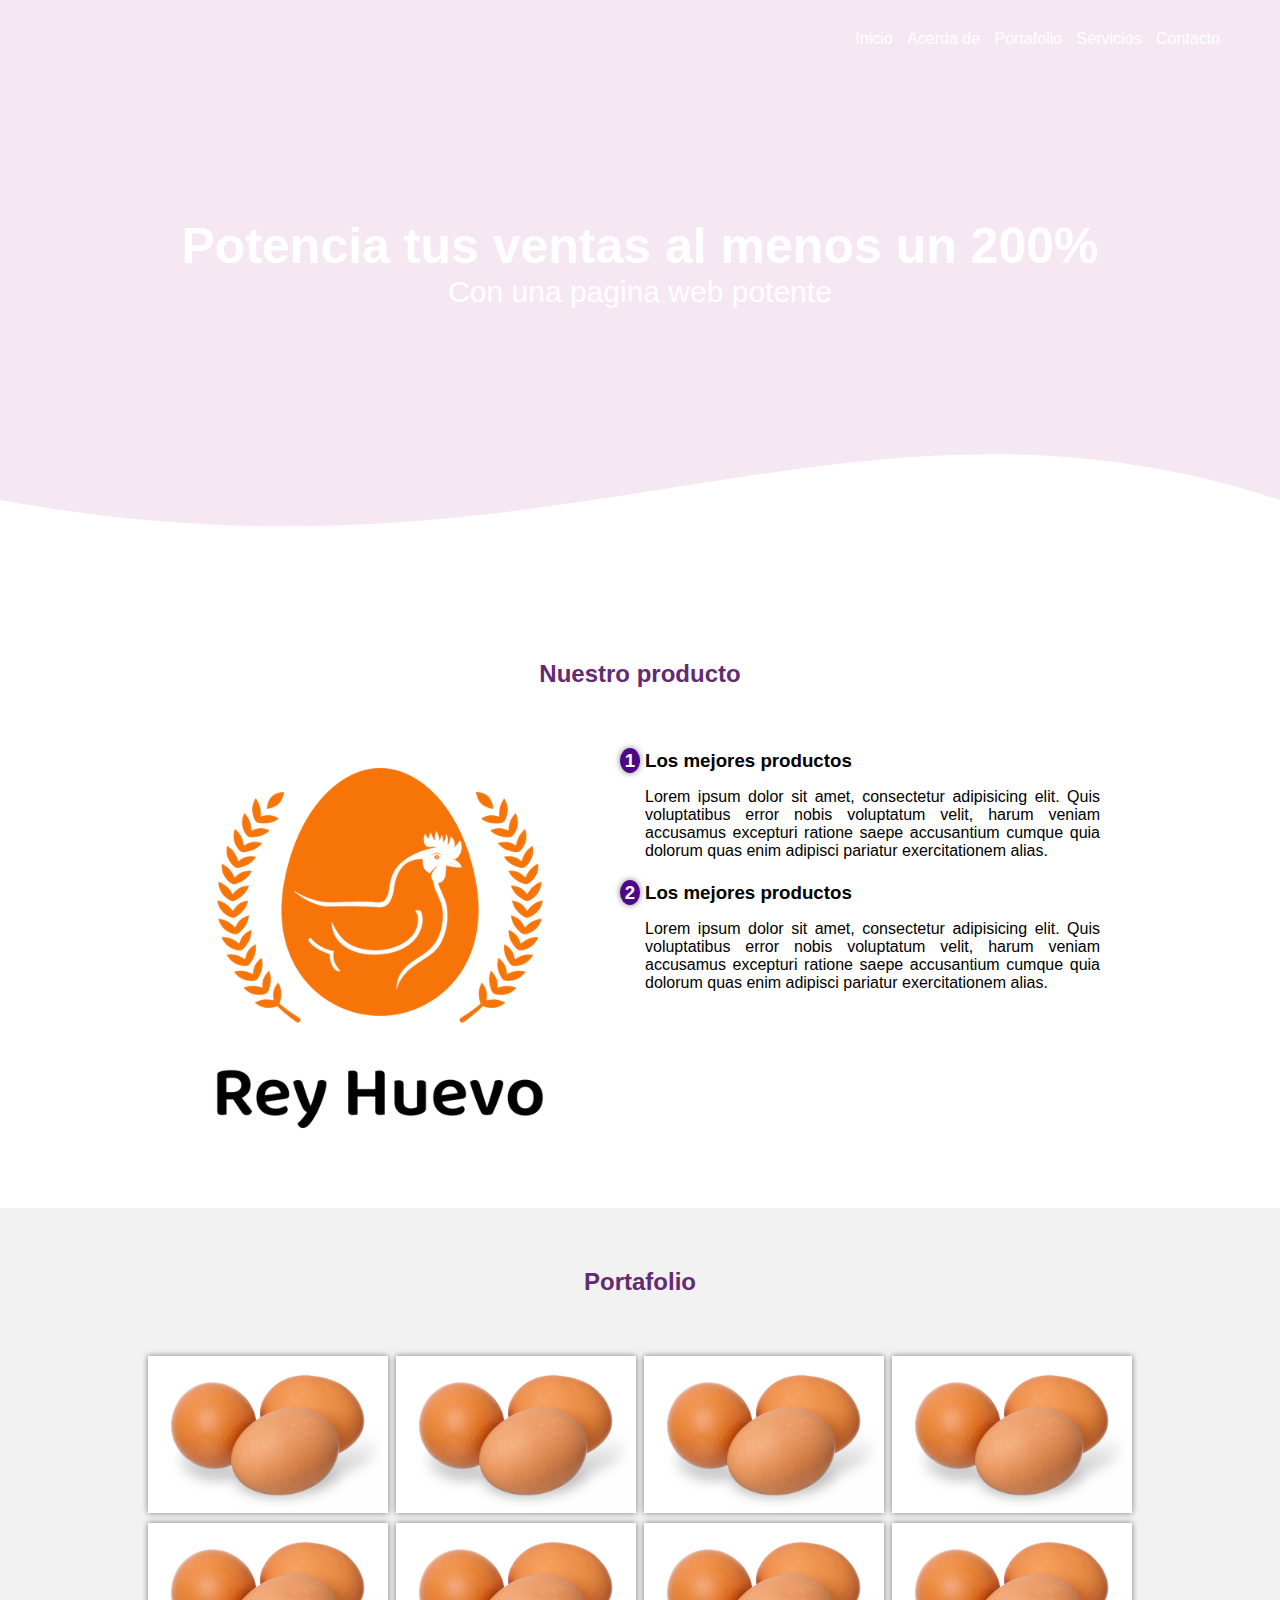
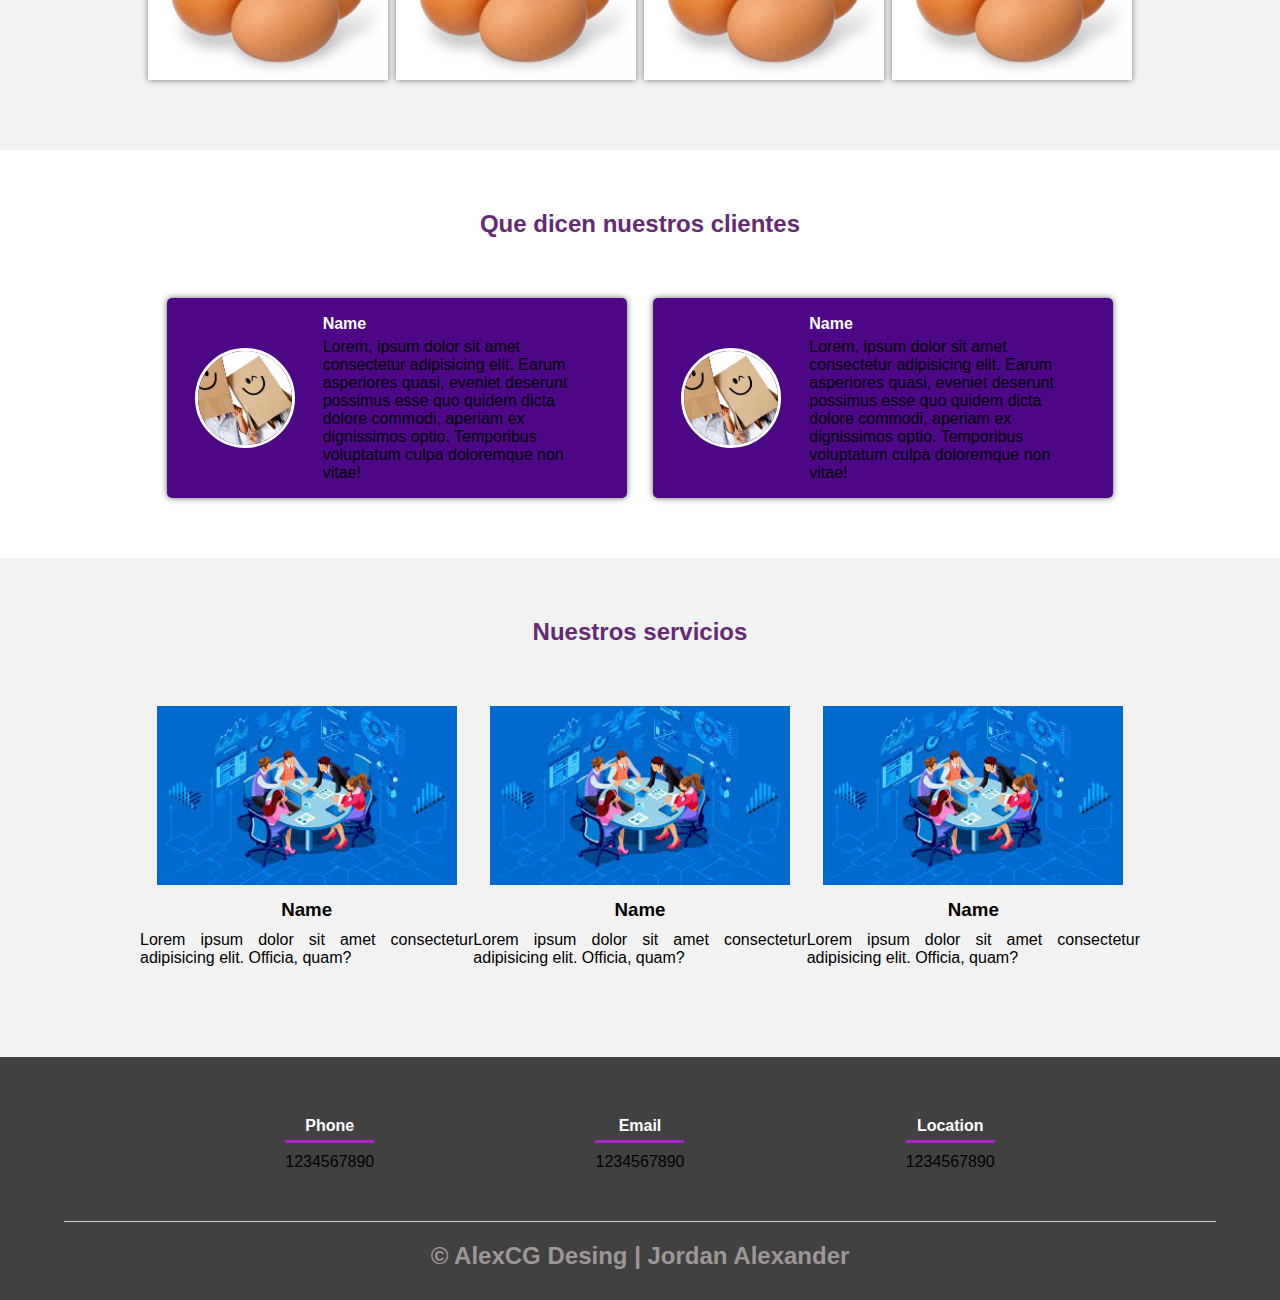
==== index.html @ fd24d92a "Initial commit" ====
<!DOCTYPE html>
<html lang="es">

<head>
    <meta charset="UTF-8">
    <meta name="viewport" content="width=device-width, initial-scale=1.0">
    <title>Administrador Animal Case Clinic</title>
    <!-- falta poner el icono en el 1 link -->
    <link rel="shortcut icon" href="Imagenes/huevo-logo.webp" type="image/x-icon">
    <link rel="stylesheet" href="./css/estilos.css">
    <link rel="preconnect" href="https://fonts.googleapis.com">
<link rel="preconnect" href="https://fonts.gstatic.com" crossorigin>
<link href="https://fonts.googleapis.com/css2?family=Open+Sans:ital,wght@0,300..800;1,300..800&display=swap" rel="stylesheet">
</head>

<body>

    <header>
        <nav>
            <a href="#">Inicio</a>
            <a href="#">Acerda de </a>
            <a href="#">Portafolio</a>
            <a href="#">Servicios</a>
            <a href="#">Contacto</a>
        </nav>
        <section class="textos-header">
            <h1>Potencia tus ventas al menos un 200%</h1>
            <h2>Con una pagina web potente</h2>
        </section>
        <div class="wave" style="height: 150px; overflow: hidden;"><svg viewBox="0 0 500 150" preserveAspectRatio="none"
                style="height: 100%; width: 100%;">
                <path d="M0.00,49.98 C219.80,153.77 329.85,-92.92 500.00,49.98 L500.00,150.00 L0.00,150.00 Z"
                    style="stroke: none; fill: #fff;"></path>
            </svg></div>
    </header>
    <main>
        <section class="contenedor sobre-nosotros">
            <h2 class="titulo">Nuestro producto</h2>
            <div class="contenedor-sobre-nosotros">
                <img src="Imagenes/huevo-logo.webp" alt="" class="imagen-about-us">
                <div class="contenido-textos">
                    <h3><span>1</span>Los mejores productos</h3>
                    <p>Lorem ipsum dolor sit amet, consectetur adipisicing elit. Quis voluptatibus error nobis
                        voluptatum velit, harum veniam accusamus excepturi ratione saepe accusantium cumque quia dolorum
                        quas enim adipisci pariatur exercitationem alias.</p>
                    <h3><span>2</span>Los mejores productos</h3>
                    <p>Lorem ipsum dolor sit amet, consectetur adipisicing elit. Quis voluptatibus error nobis
                        voluptatum velit, harum veniam accusamus excepturi ratione saepe accusantium cumque quia dolorum
                        quas enim adipisci pariatur exercitationem alias.</p>
                </div>
            </div>
        </section>
        <section class="portafolio">
            <div class="contenedor">
                <h2 class="titulo">Portafolio</h2>
                <div class="galeria-port">
                    <!-- Aqui se cambian las imagenes -->
                    <div class="imagen-port">
                        <img src="Imagenes/img 1.avif" alt="">
                        <div class="hover-galeria">
                            <img class="icono"  src="Imagenes/icono.jpg" alt="">
                            <p>Nuestro trabajo</p>
                        </div>
                    </div>
                    <div class="imagen-port">
                        <img src="Imagenes/img 1.avif" alt="">
                        <div class="hover-galeria">
                            <img class="icono"   src="Imagenes/icono.jpg" alt="">
                            <p>Nuestro trabajo</p>
                        </div>
                    </div>
                    <div class="imagen-port">
                        <img src="Imagenes/img 1.avif" alt="">
                        <div class="hover-galeria">
                            <img class="icono" src="Imagenes/icono.jpg" alt="">
                            <p>Nuestro trabajo</p>
                        </div>
                    </div>
                    <div class="imagen-port">
                        <img src="Imagenes/img 1.avif" alt="">
                        <div class="hover-galeria">
                            <img class="icono" src="Imagenes/icono.jpg" alt="">
                            <p>Nuestro trabajo</p>
                        </div>
                    </div>
                    <div class="imagen-port">
                        <img src="Imagenes/img 1.avif" alt="">
                        <div class="hover-galeria">
                            <img class="icono" src="Imagenes/icono.jpg" alt="">
                            <p>Nuestro trabajo</p>
                        </div>
                    </div>
                    <div class="imagen-port">
                        <img src="Imagenes/img 1.avif" alt="">
                        <div class="hover-galeria">
                            <img class="icono" src="Imagenes/icono.jpg" alt="">
                            <p>Nuestro trabajo</p>
                        </div>
                    </div>
                    <div class="imagen-port">
                        <img src="Imagenes/img 1.avif" alt="">
                        <div class="hover-galeria">
                            <img class="icono" src="Imagenes/icono.jpg" alt="">
                            <p>Nuestro trabajo</p>
                        </div>
                    </div>
                    <div class="imagen-port">
                        <img src="Imagenes/img 1.avif" alt="">
                        <div class="hover-galeria">
                            <img class="icono" src="Imagenes/icono.jpg" alt="">
                            <p>Nuestro trabajo</p>
                        </div>
                    </div>
                </div>
            </div>
        </section>
        <section class="clientes contenedor">
            </div>
            <h2 class="titulo">Que dicen nuestros clientes</h2>
            <div class="cards">
                <div class="card">
                    <img src="Imagenes/clientes.jpg" alt="">
                    <div class="contenido-texto-card">
                        <h4>Name</h4>
                        <p>
                            Lorem, ipsum dolor sit amet consectetur adipisicing elit. Earum asperiores quasi, eveniet
                            deserunt possimus esse quo quidem dicta dolore commodi, aperiam ex dignissimos optio.
                            Temporibus
                            voluptatum culpa doloremque non vitae!
                        </p>
                    </div>
                </div>
                <div class="card">
                    <img src="Imagenes/clientes.jpg" alt="">
                    <div class="contenido-texto-card">
                        <h4>Name</h4>
                        <p>
                            Lorem, ipsum dolor sit amet consectetur adipisicing elit. Earum asperiores quasi, eveniet
                            deserunt possimus esse quo quidem dicta dolore commodi, aperiam ex dignissimos optio.
                            Temporibus
                            voluptatum culpa doloremque non vitae!
                        </p>
                    </div>
                </div>
        </section>
        <section class="abaut-services">
            <div class="contenedor">
                <h2 class="titulo">Nuestros servicios</h2>
                <div class="servicio-cont">
                    <div class="servicio-ind">
                        <img src="Imagenes/trabajo.jpg" alt="">
                        <h3>Name</h3>
                        <p>
                            Lorem ipsum dolor sit amet consectetur adipisicing elit. Officia, quam?
                        </p>
                    </div>
                    <div class="servicio-ind">
                        <img src="Imagenes/trabajo.jpg" alt="">
                        <h3>Name</h3>
                        <p>
                            Lorem ipsum dolor sit amet consectetur adipisicing elit. Officia, quam?
                        </p>
                    </div>
                    <div class="servicio-ind">
                        <img src="Imagenes/trabajo.jpg" alt="">
                        <h3>Name</h3>
                        <p>
                            Lorem ipsum dolor sit amet consectetur adipisicing elit. Officia, quam?
                        </p>
                    </div>
                </div>
            </div>
        </section>
    </main>
    <footer>
        <div class="contenedor-footer">
            <div class="content-foo">
                <h4>Phone</h4>
                <p>1234567890</p>
            </div>
            <div class="content-foo">
                <h4>Email</h4>
                <p>1234567890</p>
            </div>
            <div class="content-foo">
                <h4>Location</h4>
                <p>1234567890</p>
            </div>
        </div>
        <h2 class="titulo-final">&copy; AlexCG Desing | Jordan Alexander</h2>
    </footer>
</body>

</html>
---- css/estilos.css ----
*{
    margin: 0;
    padding: 0;
    box-sizing: border-box;
}

body{
    font-family: 'Franklin Gothic Medium', 'Arial Narrow', Arial, sans-serif;
}

.contenedor{
    padding: 60px 0;
    width: 90%;
    max-width: 1000px;
    margin: auto;
    overflow: hidden;
}

.titulo{
    color: #642a73;
    font-size: 30p;
    text-align: center;
    margin-bottom: 60px;
}

/* Header */

header{
    width: 100%;
    height: 600px;
    background: #bc4e9d21;
    background: -webkit-linear-gradient(to right hsla(340, 95%, 50%, 0.541), hsla(317, 45%, 52%, 0.664)), url(.Imagenes/portada2.jpg);
    /* Falta mirar lo de la url para la imagen de la portada */
    background: linear-gradient(to right hsla(340, 95%, 50%, 0.541), hsla(317, 45%, 52%, 0.664)), url(./Imagenes/portada2.jpg);
    background-attachment: fixed;
    position: relative;
    
}

nav{
    text-align: right;
    padding: 30px 50px 0 0;
}

nav > a{
    color: #fff;
    font-weight: 300;
    text-decoration: none;
    margin-right: 10px;
}

nav > a:hover{
    text-decoration: underline;

}

header .textos-header{
    display: flex;
    height: 430px;
    width: 100%;
    align-items: center;
    justify-content: center;
    flex-direction: column;
    text-align: center;
}

.textos-header h1{
    font-size: 50px;
    color: #fff;
}

.textos-header h2{
    font-size: 30px;
    font-weight: 300;
    color: #fff;
}

.wave{
    position: absolute;
    bottom: 0;
    width: 100%;
}

/* About us*/

main.sobre-nosotros{
    padding: 30px 0 60px 0;
}

.contenedor-sobre-nosotros{
    display: flex;
    justify-content: space-evenly;
}

.sobre-nosotros .contenido-textos{
    display: block;
    justify-content: space-evenly;
}

.imagen-about-us{
    width: 40%;
}

.sobre-nosotros .contenido-textos{
    width: 48%;
}

.contenido-textos h3{
    margin-bottom: 15px;
}

/* Se configura lo de nuestros prodcutos la parte de los numeros */
.contenido-textos h3 span{
    background: #4d0686;
    color: #fff;
    border-radius: 50%;
    display: inline-block;
    text-align: center;
    width: 20px;
    height: 25px;
    padding: 2px;
    box-shadow: 0 0 6px 0 rgba(0, 0, 0, .5);
    margin-right: 5px;
}

/* Se configura el texto donde dice los mejores productos en el padding */
.contenido-textos p{
    padding: 0px 0px 20px 25px;
    font-weight: 300;
    text-align: justify;
}

/* GALERIA */

.portafolio{
    background: #f2f2f2;
}

.galeria-port{
    display: flex;
    justify-content: space-evenly;
    flex-wrap: wrap;
}

.imagen-port{
    width: 24%;
    margin-bottom: 10px;
    overflow: hidden;
    position: relative;
    cursor: pointer;
    box-shadow: 0 0 6px 0 rgba(0, 0, 0, .5);
}

.imagen-port .icono{
    width: 50%;
}

.imagen-port > img{
    width: 100%;
    height: 100%;
    object-fit: cover;
    display: block;
}

.hover-galeria{
    position: absolute;
    width: 100%;
    height: 100%;
    top: 0;
    transform: scale(0);
    background: hsla(273, 91%, 27%, 0.7);
    transition: transform .5s;
    display: flex;
    align-items: center;
    justify-content: center;
    flex-direction: column;
}

.hover-galeria img{
    width: 50px;
}

.hover-galeria p´{
    color: #fff;
}

.imagen-port:hover .hover-galeria{
    transform: scale(1);
}

/* Clientes */

.cards{
    display: flex;
    justify-content: space-evenly;
}

.cards .card{
    background: #4d0686;
    display: flex;
    width: 46%;
    height: 200px;
    align-items: center;
    justify-content: space-evenly;
    border-radius: 5px;
    box-shadow: 0 0 6px 0 rgba(0, 0, 0, 0.6);
}

.cards .card img{
    width: 100px;
    height: 100px;
    object-fit: cover;
    border: 3px solid #fff;
    border-radius: 50%;
    display: block;
}

.cards .card > .contenido-texto-card{
    width: 60%;
    color: #fff;
}

.cards .card > .contenido-texto-card p{
    font-weight: 300;
    padding-top: 5px;
    color: black;
}

/* Our team */

.abaut-services{
    background: #f2f2f2;
    padding-bottom: 30px;
}

.servicio-cont{
    display: flex;
    justify-content: space-between;
    align-items: center;
}

.servicio-ind{
    width: 50%;
    text-align: center;
}

.servicio-ind img{
    width: 90%;
}

.servicio-ind h3{
    margin: 10px 0;
}

.servicio-ind p{
    font-weight: 300;
    text-align: justify;
}

/* footer */

footer{
    background: #414141;
    padding: 60px 0 30px 0;
    margin: auto;
    overflow: hidden;
}

.contenedor-footer{
    display: flex;
    width: 90%;
    justify-content: space-evenly;
    margin: auto;
    padding-bottom: 50px;
    border-bottom: 1px solid #ccc;
}

.content-foo{
    text-align: center;
}

.content-foo h4{
    color: #fff;
    border-bottom: 3px solid #af20d3;
    padding-bottom: 5px;
    margin-bottom: 10px;
}

.contet-foo p{
    color: #ccc;
}

.titulo-final{
    text-align: center;
    font-size: 24px;
    margin: 20px 0 0 0;
    color: #9e9797;
}

@media screen and (max-width:900px){
    header{
        background-position: center;
    }

    .contenedor-sobre-nosotros{
        flex-direction: column;
        justify-content: center;
        align-items: center;
    }

    .sobre-nosotros .contenido-textos{
        width: 90%;
    }

    .imagen-about-us{
        width: 90%;
    }

    /* GALERIA */

    .imagen-port{
        width: 44%;
    }

    /*Clientes*/

    .cards{
        flex-direction: column;
        justify-content: center;
        align-items: center;
    }

    .cards .card{
        width: 90%;
    }

    .cards .card:first-child{
        margin-bottom: 30px;
    }

    /* servicios */

    .servicio-cont{ 
        justify-content: center;
        flex-direction: column;
    }

    .servicio-ind{
        width: 90%;
        text-align: center;
    }

    .servicio-ind:nth-child(1), .servicio-ind:nth-child(2){
        margin-bottom: 60px;
    }

    .servicio-ind img{
        width: 90%;
    }
}

@media screen and (max-width:500px){
    nav{
        text-align: center;
        padding: 30px 0 0 0;
    }

    nav > a{
        margin-right: 5px;
    }

    .textos-header h1{
        font-size: 35px;
    }
    
    .textos-header h2{
        font-size: 20px;
    }

    /* ABOUT AS*/

    .imagen-about-us{
        margin-bottom: 60px;
        width: 99%;
    }

    .sobre-nosotros .contenido-textos{
        width: 95%;
    }

    /* GALERIA */

    .imagen-port{
        width: 95%;
    }

    /* Clientes */
    .cards .card{
        height: 450px;
        display: flex;
        flex-direction: column;
        align-items: center;
        text-align: center;
    }

    .cards .card img{
        width: 90px;
        height: 90px;
    }

    /* Footer */

    .contenedor-footer{
        flex-direction: column;
        border: none;
    }

    .content-foo{
        margin-bottom: 20px;
        text-align: center;
    }

    .content-foo h4{
        border: none;
    }

    .content-foo p{
        color: #ccc;
        border-bottom: 1px solid #f2f2f2;
        padding-bottom: 20px;
    }

    .titulo-final{
        font-size: 20px;
    }
}
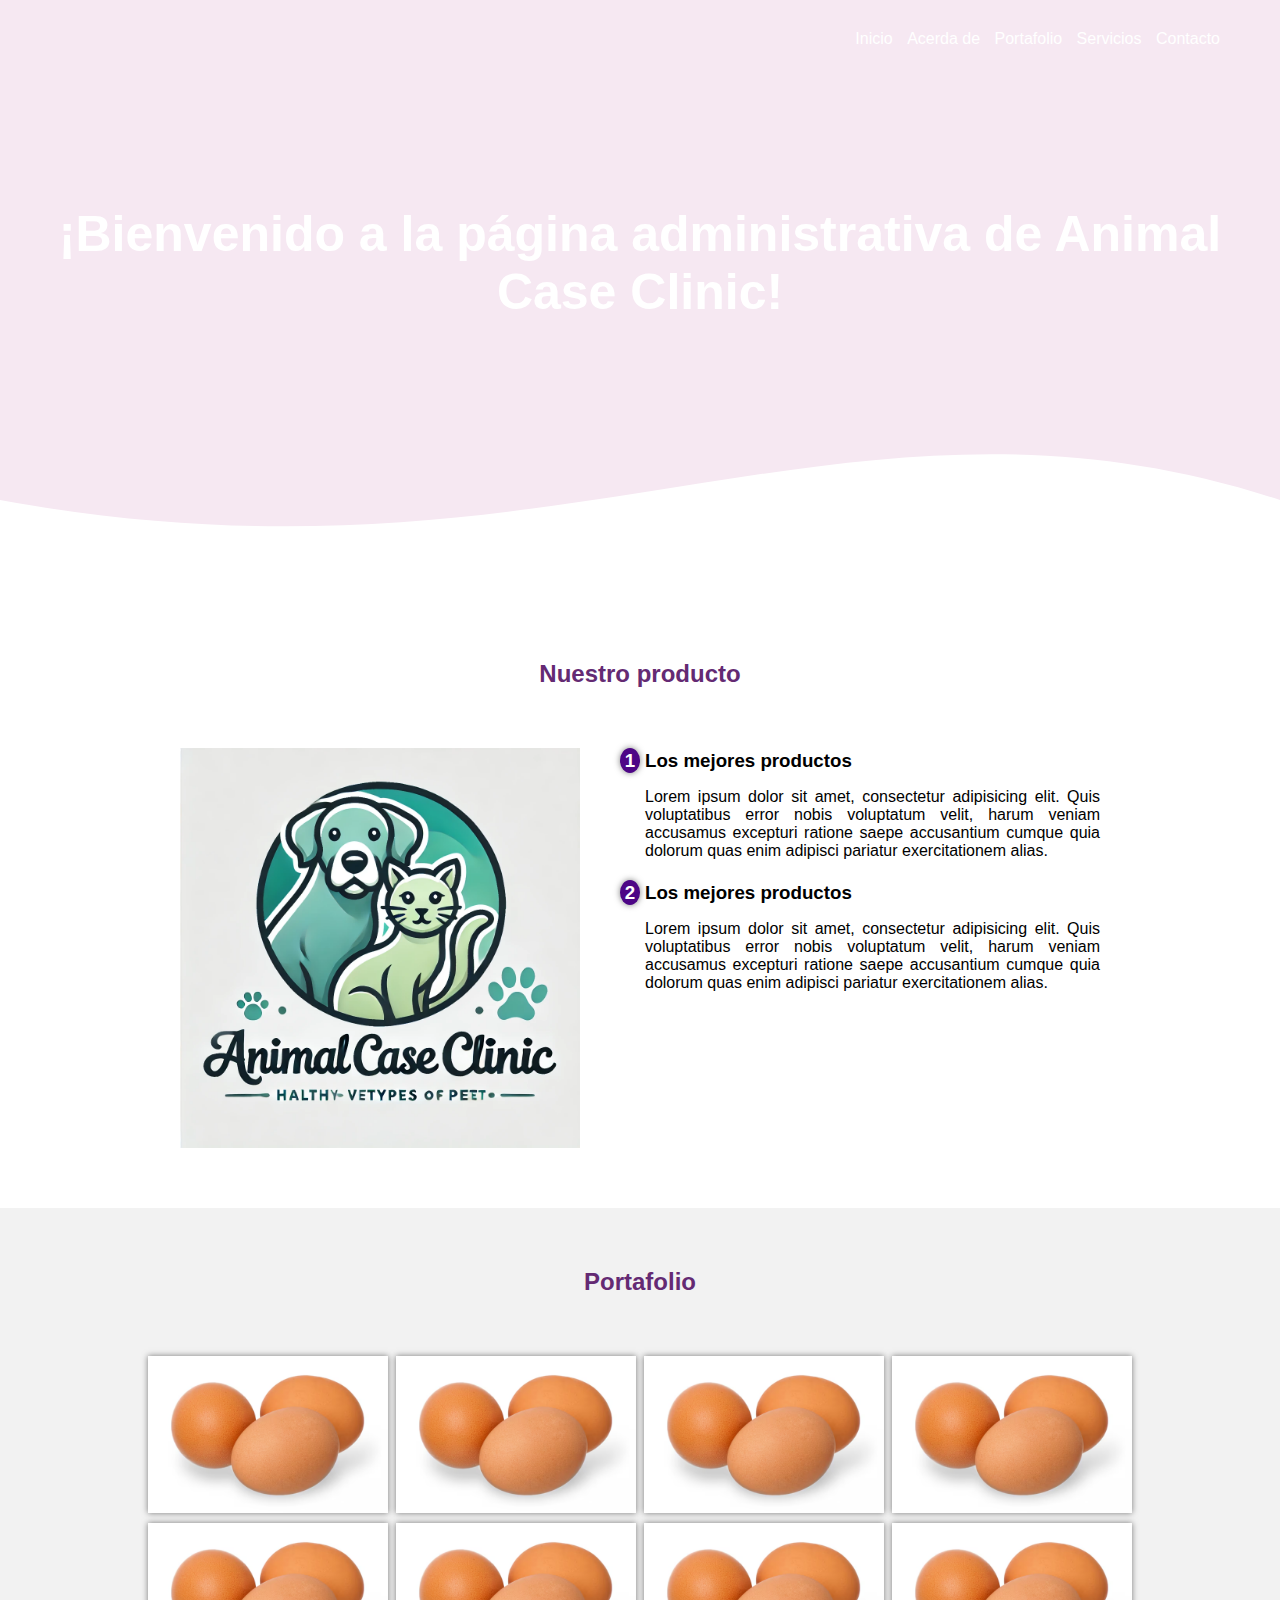
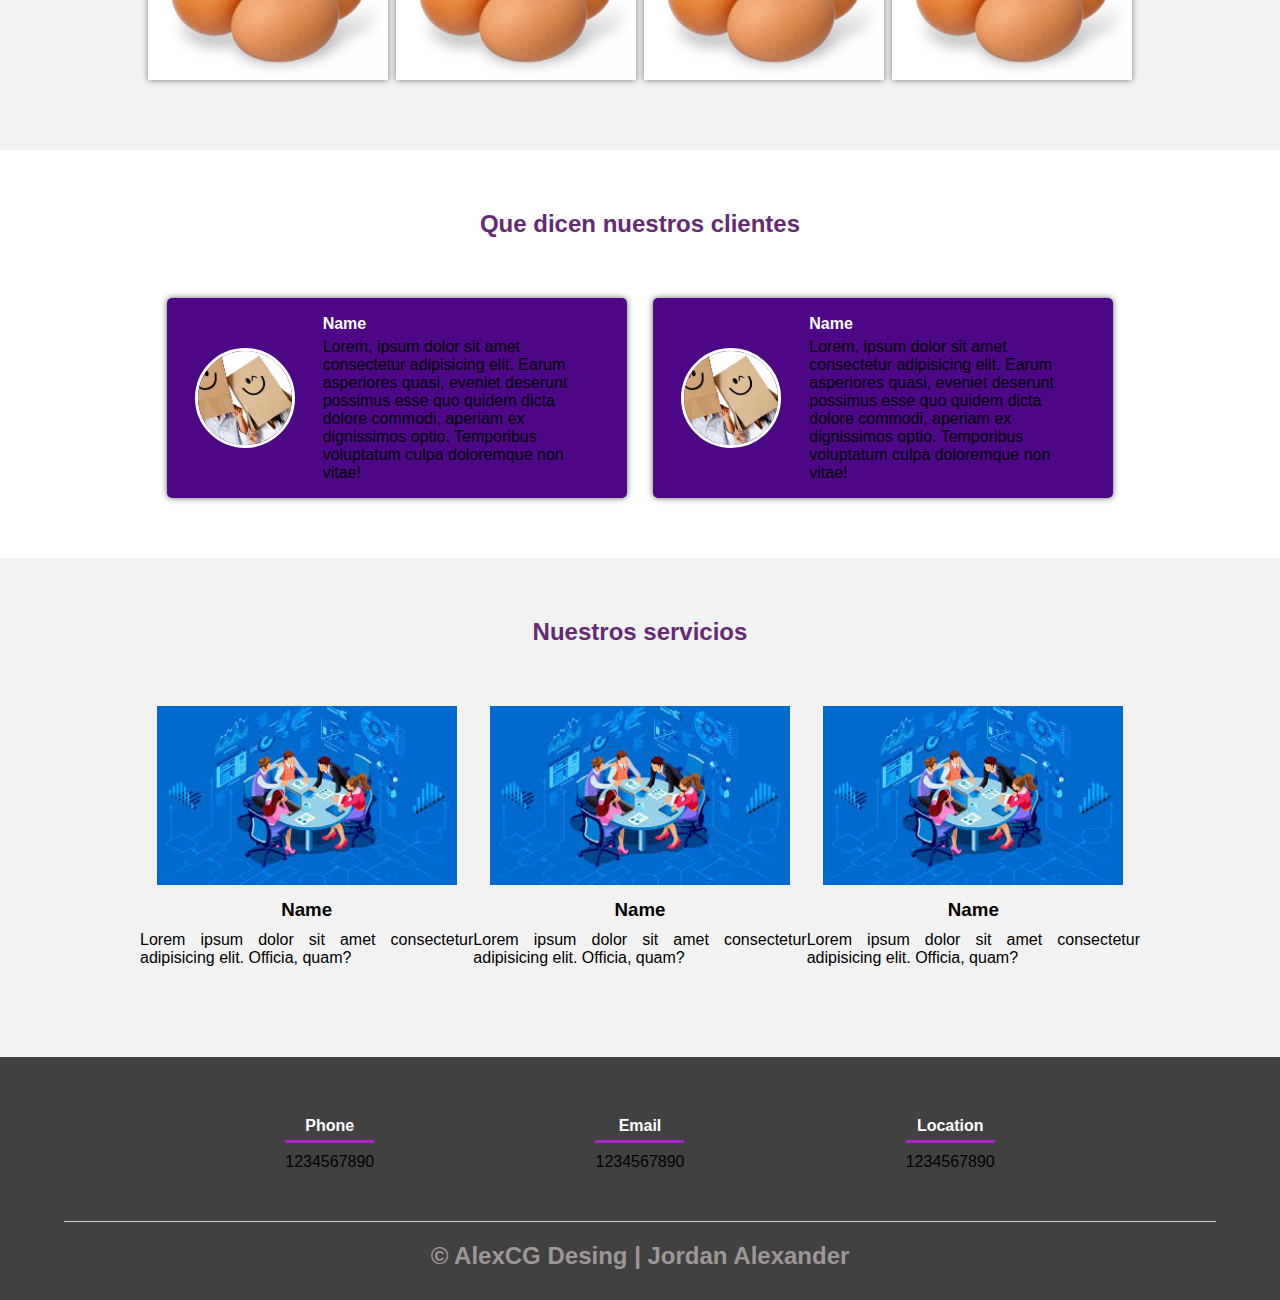
==== commit d4b57202: "iniciazazao" ====
--- a/index.html
+++ b/index.html
@@ -6,7 +6,7 @@
     <meta name="viewport" content="width=device-width, initial-scale=1.0">
     <title>Administrador Animal Case Clinic</title>
     <!-- falta poner el icono en el 1 link -->
-    <link rel="shortcut icon" href="Imagenes/huevo-logo.webp" type="image/x-icon">
+    <link rel="shortcut icon" href="./Imagenes/logo.webp" type="image/x-icon">
     <link rel="stylesheet" href="./css/estilos.css">
     <link rel="preconnect" href="https://fonts.googleapis.com">
 <link rel="preconnect" href="https://fonts.gstatic.com" crossorigin>
@@ -24,8 +24,7 @@
             <a href="#">Contacto</a>
         </nav>
         <section class="textos-header">
-            <h1>Potencia tus ventas al menos un 200%</h1>
-            <h2>Con una pagina web potente</h2>
+            <h1>¡Bienvenido a la página administrativa de Animal Case Clinic!</h1>
         </section>
         <div class="wave" style="height: 150px; overflow: hidden;"><svg viewBox="0 0 500 150" preserveAspectRatio="none"
                 style="height: 100%; width: 100%;">
@@ -37,7 +36,7 @@
         <section class="contenedor sobre-nosotros">
             <h2 class="titulo">Nuestro producto</h2>
             <div class="contenedor-sobre-nosotros">
-                <img src="Imagenes/huevo-logo.webp" alt="" class="imagen-about-us">
+                <img src="./assets/Images/logo-Principal.webp" alt="" class="imagen-about-us">
                 <div class="contenido-textos">
                     <h3><span>1</span>Los mejores productos</h3>
                     <p>Lorem ipsum dolor sit amet, consectetur adipisicing elit. Quis voluptatibus error nobis
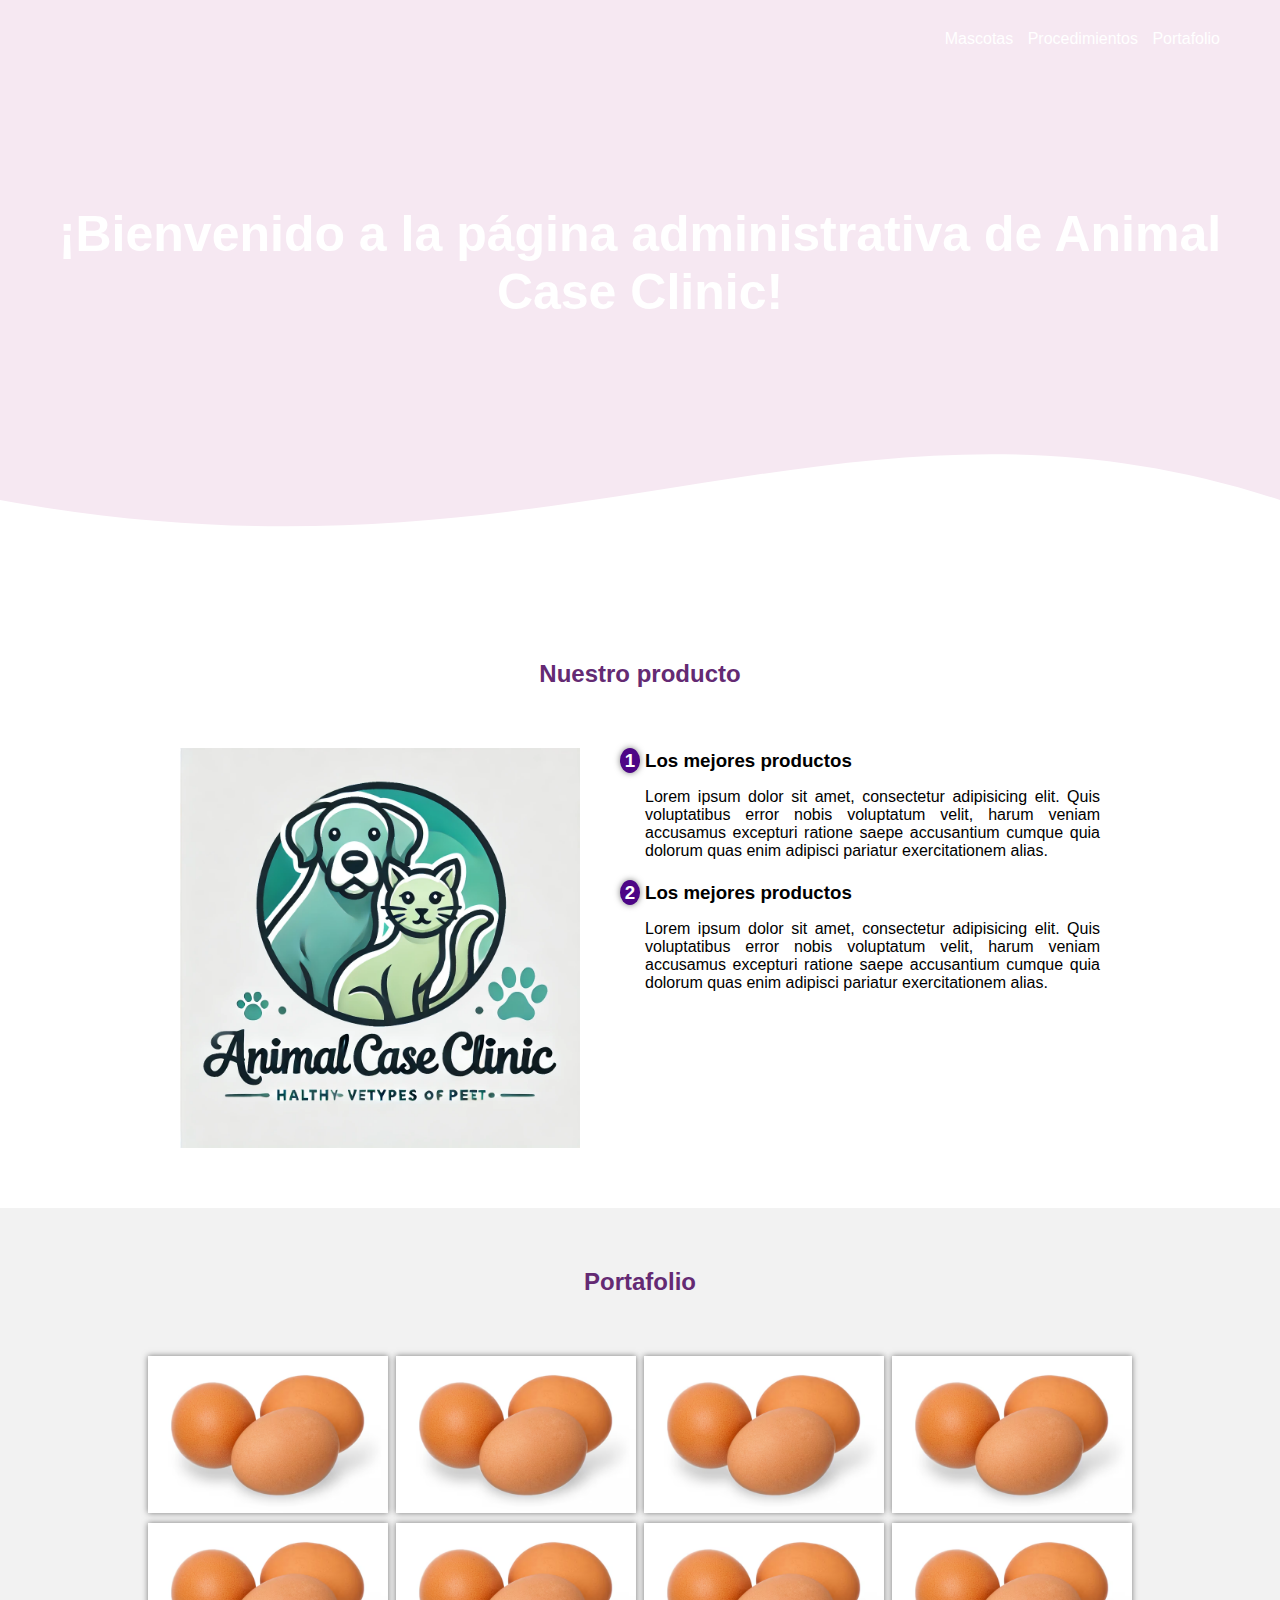
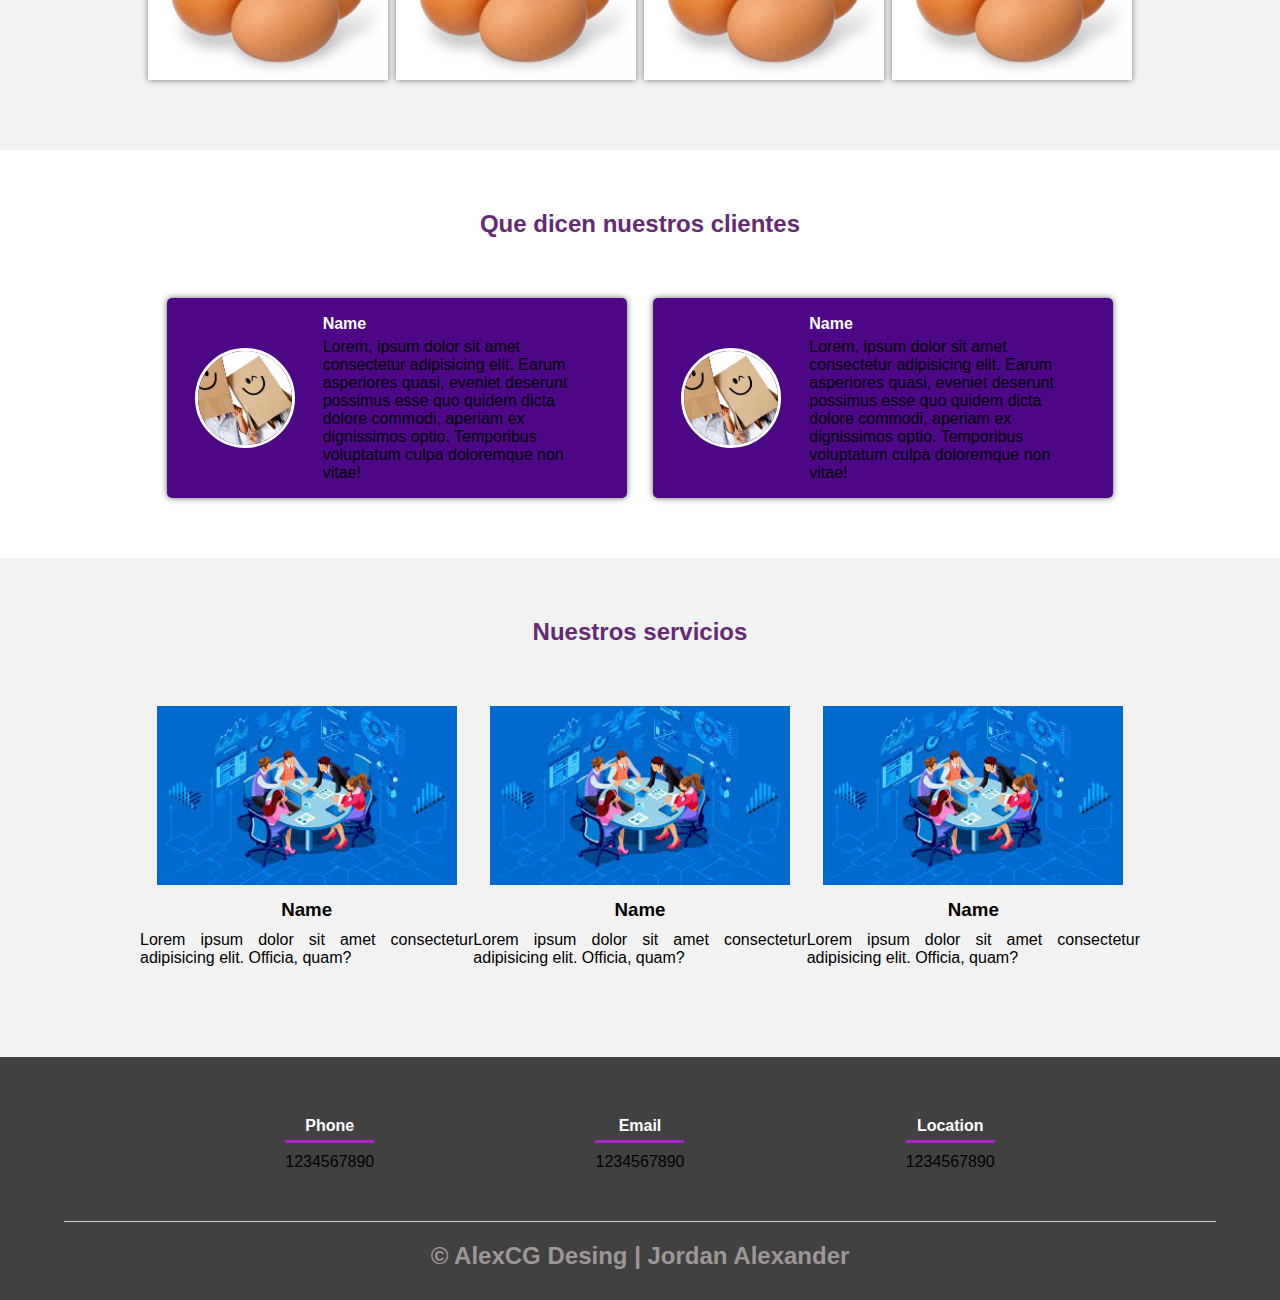
==== commit 5fd55d2c: "actualizazao" ====
--- a/index.html
+++ b/index.html
@@ -17,11 +17,9 @@
 
     <header>
         <nav>
-            <a href="#">Inicio</a>
-            <a href="#">Acerda de </a>
+            <a href="#">Mascotas</a>
+            <a href="#">Procedimientos</a>
             <a href="#">Portafolio</a>
-            <a href="#">Servicios</a>
-            <a href="#">Contacto</a>
         </nav>
         <section class="textos-header">
             <h1>¡Bienvenido a la página administrativa de Animal Case Clinic!</h1>
